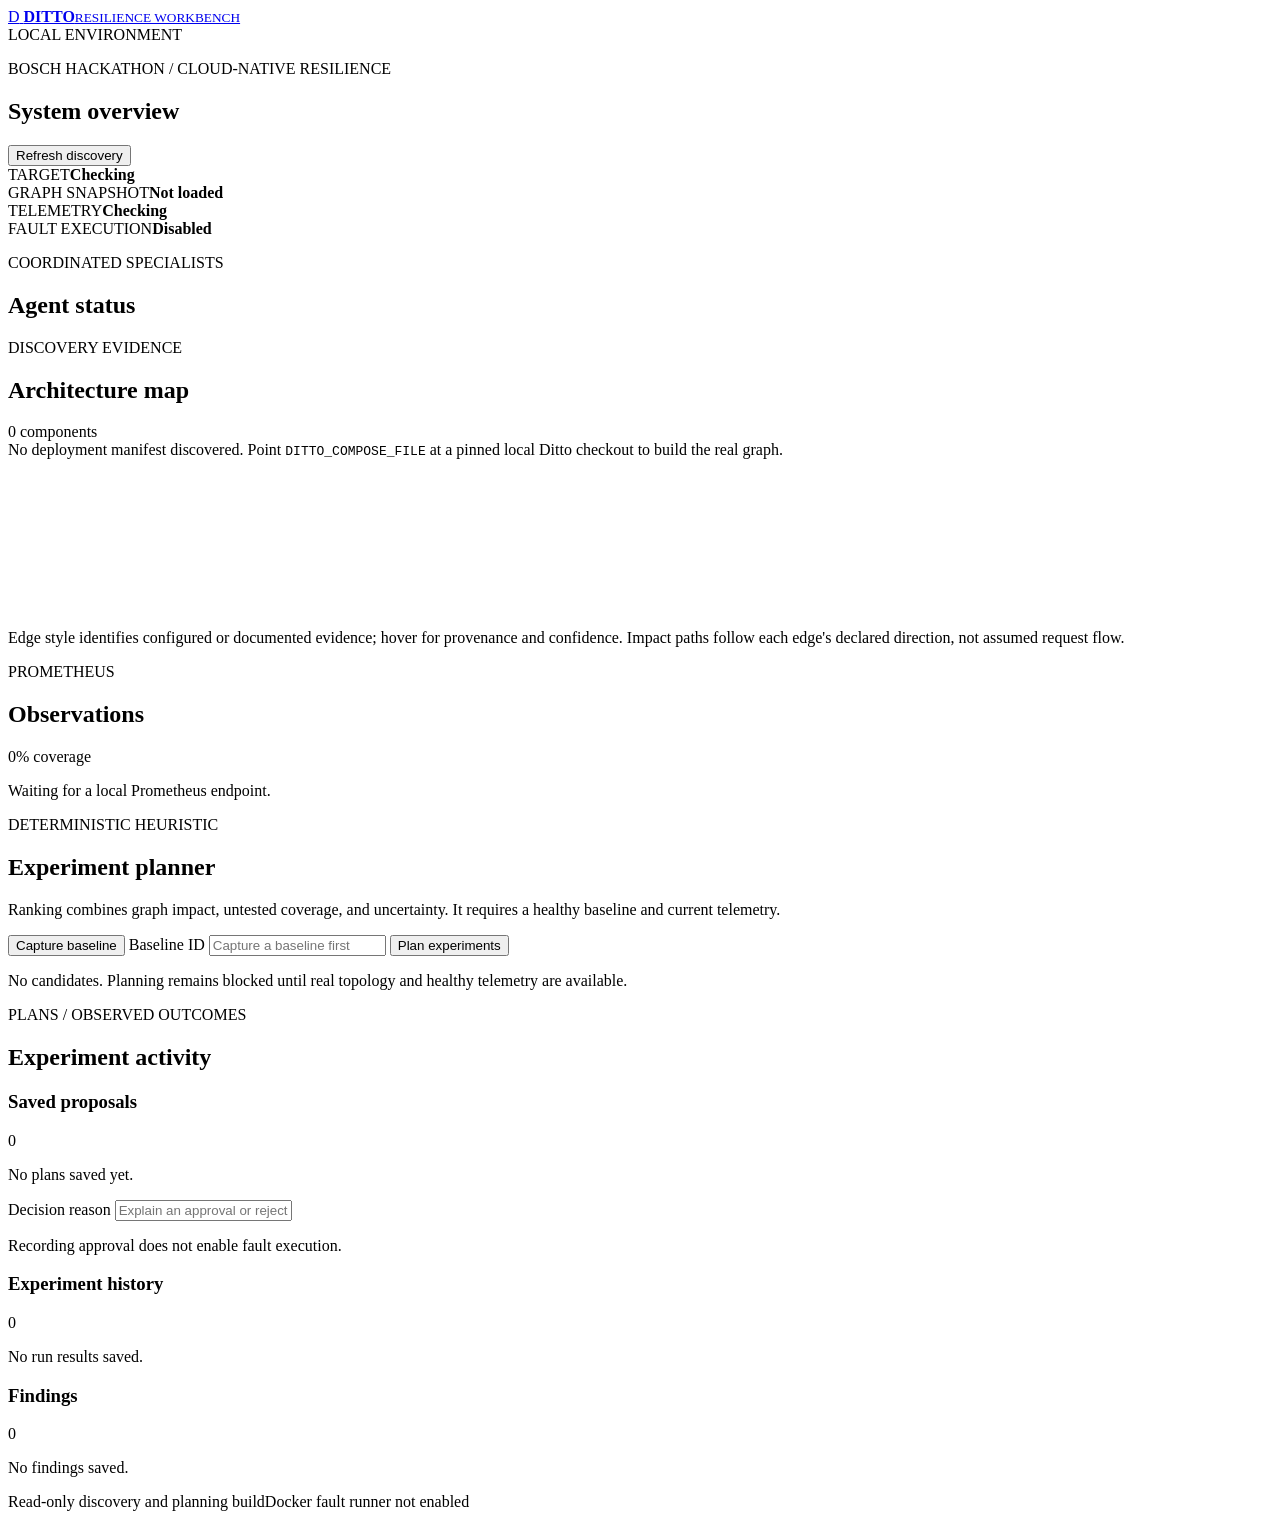
==== frontend/index.html @ 006905ce "Merge remote-tracking branch 'origin/main' into feat/p3-workload-measurement" ====
<!doctype html>
<html lang="en">
<head>
  <meta charset="utf-8">
  <meta name="viewport" content="width=device-width, initial-scale=1">
  <meta name="color-scheme" content="light">
  <title>Ditto Resilience Workbench</title>
  <link rel="stylesheet" href="/assets/styles.css">
</head>
<body>
  <header class="topbar">
    <a class="brand" href="/" aria-label="Ditto Resilience Workbench home">
      <span class="brand-mark" aria-hidden="true">D</span>
      <span><strong>DITTO</strong><small>RESILIENCE WORKBENCH</small></span>
    </a>
    <div class="topbar-meta"><span class="local-indicator"></span>LOCAL ENVIRONMENT</div>
  </header>

  <main>
    <section class="page-heading">
      <div>
        <p class="eyebrow">BOSCH HACKATHON / CLOUD-NATIVE RESILIENCE</p>
        <h1>System overview</h1>
      </div>
      <button id="refresh-button" class="button button-secondary" type="button">Refresh discovery</button>
    </section>

    <section class="status-strip" aria-label="Workbench status">
      <div><span class="status-label">TARGET</span><strong id="target-status">Checking</strong></div>
      <div><span class="status-label">GRAPH SNAPSHOT</span><strong id="graph-version">Not loaded</strong></div>
      <div><span class="status-label">TELEMETRY</span><strong id="telemetry-status">Checking</strong></div>
      <div><span class="status-label">FAULT EXECUTION</span><strong class="status-disabled">Disabled</strong></div>
    </section>

    <section class="agent-section">
      <div class="section-heading"><div><p class="eyebrow">COORDINATED SPECIALISTS</p><h2>Agent status</h2></div></div>
      <div id="agent-list" class="agent-list" aria-live="polite"></div>
    </section>

    <section class="architecture-section">
      <div class="section-heading"><div><p class="eyebrow">DISCOVERY EVIDENCE</p><h2>Architecture map</h2></div><span id="node-count" class="quiet-count">0 components</span></div>
      <div class="graph-frame">
        <div id="graph-empty" class="empty-state">No deployment manifest discovered. Point <code>DITTO_COMPOSE_FILE</code> at a pinned local Ditto checkout to build the real graph.</div>
        <svg id="architecture-graph" class="architecture-graph" role="img" aria-label="Discovered component graph" hidden></svg>
      </div>
      <p id="graph-note" class="source-note">Edge style identifies configured or documented evidence; hover for provenance and confidence. Impact paths follow each edge's declared direction, not assumed request flow.</p>
    </section>

    <section class="lower-grid">
      <div class="telemetry-section">
        <div class="section-heading"><div><p class="eyebrow">PROMETHEUS</p><h2>Observations</h2></div><span id="coverage" class="quiet-count">0% coverage</span></div>
        <div id="telemetry-list" class="telemetry-list"><p class="muted">Waiting for a local Prometheus endpoint.</p></div>
      </div>

      <div class="planner-section">
        <div class="section-heading"><div><p class="eyebrow">DETERMINISTIC HEURISTIC</p><h2>Experiment planner</h2></div></div>
        <p class="planner-copy">Ranking combines graph impact, untested coverage, and uncertainty. It requires a healthy baseline and current telemetry.</p>
        <div class="planner-controls">
          <button id="baseline-button" class="button button-secondary" type="button">Capture baseline</button>
          <label for="baseline-id">Baseline ID</label>
          <input id="baseline-id" type="text" inputmode="text" autocomplete="off" placeholder="Capture a baseline first">
          <button id="plan-button" class="button button-primary" type="button">Plan experiments</button>
        </div>
        <div id="plan-results" class="plan-results" aria-live="polite"><p class="muted">No candidates. Planning remains blocked until real topology and healthy telemetry are available.</p></div>
      </div>
    </section>

    <section class="activity-section">
      <div class="section-heading"><div><p class="eyebrow">PLANS / OBSERVED OUTCOMES</p><h2>Experiment activity</h2></div></div>
      <div class="activity-grid">
        <section class="activity-column" aria-labelledby="plans-heading">
          <div class="section-heading"><h3 id="plans-heading">Saved proposals</h3><span id="plan-count" class="quiet-count">0</span></div>
          <div id="plan-history" class="activity-list" aria-live="polite"><p class="muted">No plans saved yet.</p></div>
          <label class="approval-field" for="approval-reason">Decision reason
            <input id="approval-reason" type="text" maxlength="500" autocomplete="off" placeholder="Explain an approval or rejection">
          </label>
          <p id="approval-note" class="source-note">Recording approval does not enable fault execution.</p>
        </section>
        <section class="activity-column" aria-labelledby="runs-heading">
          <div class="section-heading"><h3 id="runs-heading">Experiment history</h3><span id="run-count" class="quiet-count">0</span></div>
          <div id="run-history" class="activity-list" aria-live="polite"><p class="muted">No run results saved.</p></div>
        </section>
        <section class="activity-column" aria-labelledby="findings-heading">
          <div class="section-heading"><h3 id="findings-heading">Findings</h3><span id="finding-count" class="quiet-count">0</span></div>
          <div id="finding-list" class="activity-list" aria-live="polite"><p class="muted">No findings saved.</p></div>
        </section>
      </div>
    </section>

    <footer><span>Read-only discovery and planning build</span><span>Docker fault runner not enabled</span></footer>
  </main>
  <script src="/assets/app.js" defer></script>
</body>
</html>
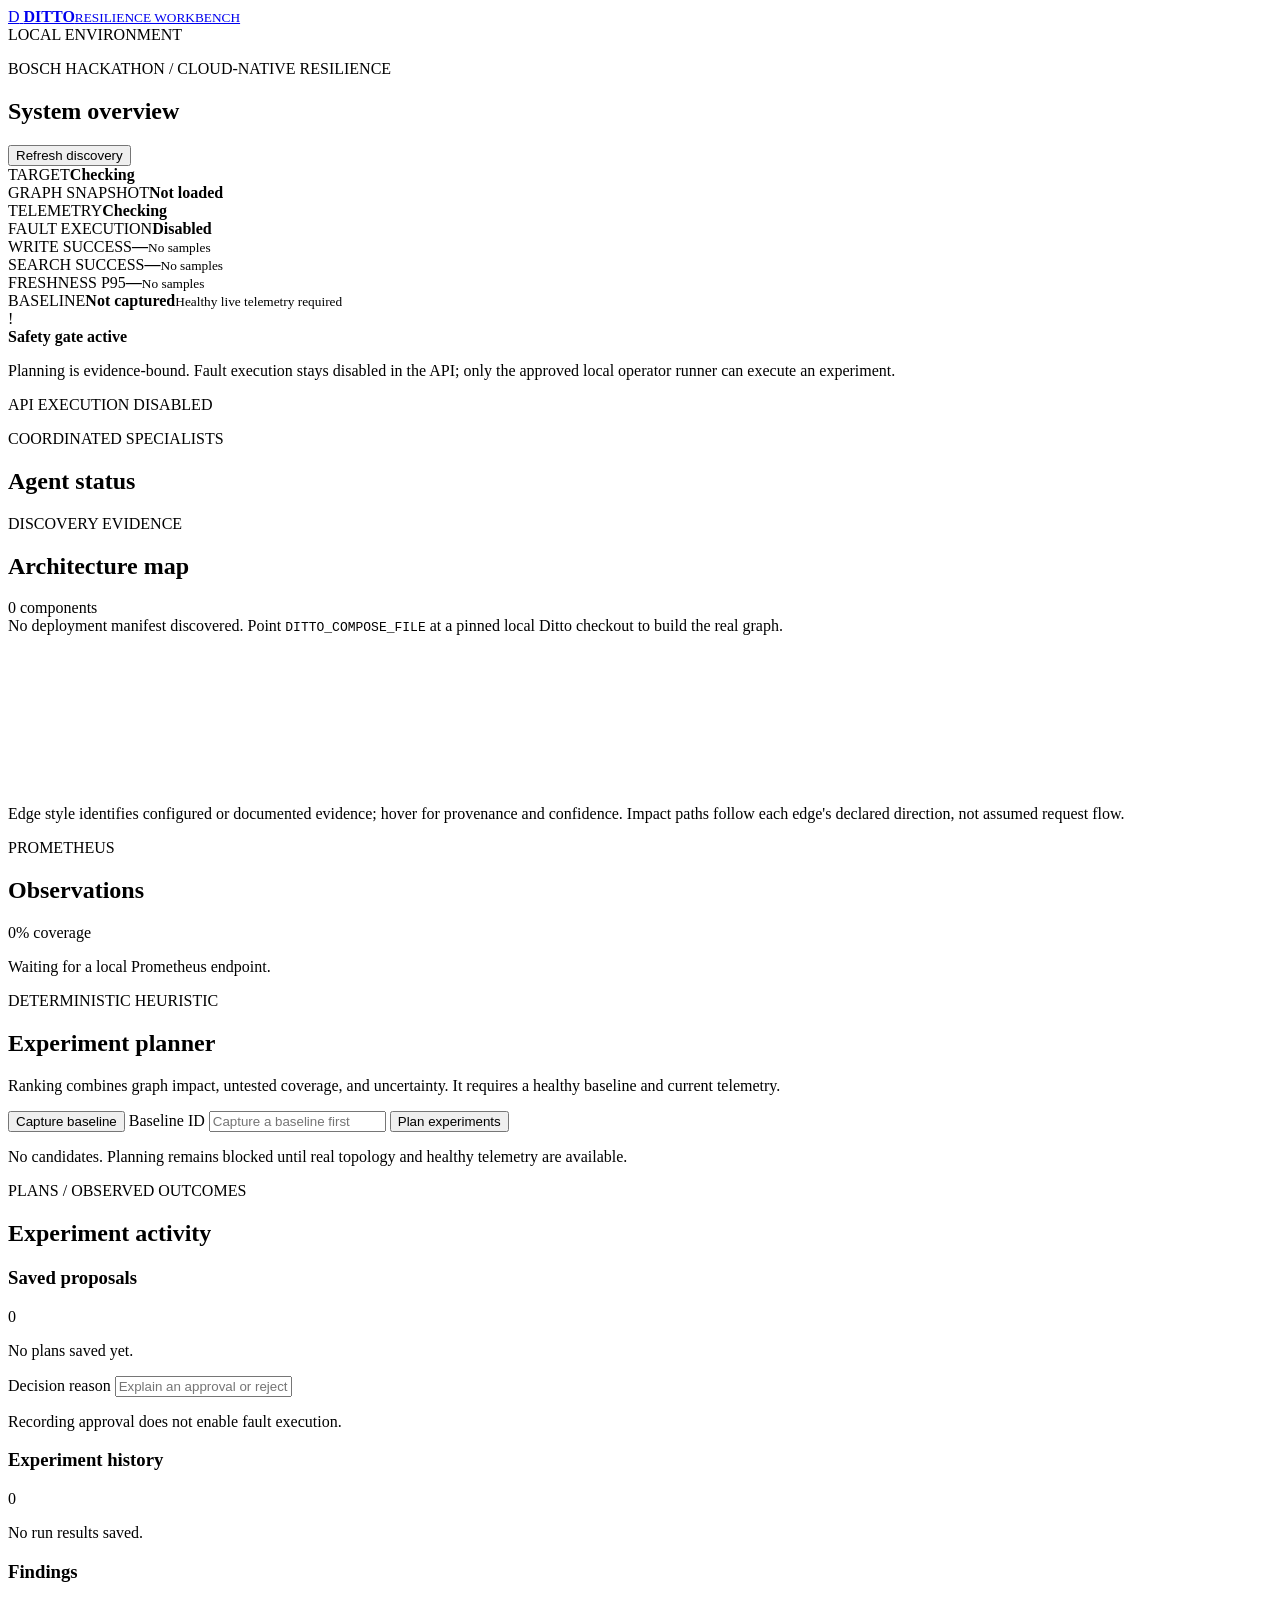
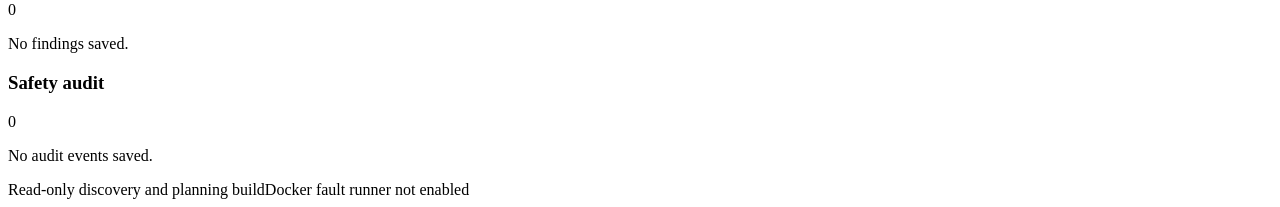
==== commit 59e612a0: "Build resilience workbench dashboard overview Co-authored-by: Copilot <223556219+Copilot@users.norep" ====
--- a/frontend/index.html
+++ b/frontend/index.html
@@ -30,6 +30,18 @@
       <div><span class="status-label">GRAPH SNAPSHOT</span><strong id="graph-version">Not loaded</strong></div>
       <div><span class="status-label">TELEMETRY</span><strong id="telemetry-status">Checking</strong></div>
       <div><span class="status-label">FAULT EXECUTION</span><strong class="status-disabled">Disabled</strong></div>
+    </section>
+
+    <section class="metric-grid" aria-label="Current resilience indicators">
+      <article class="metric-card"><span class="metric-label">WRITE SUCCESS</span><strong id="write-success">—</strong><small id="write-latency">No samples</small></article>
+      <article class="metric-card"><span class="metric-label">SEARCH SUCCESS</span><strong id="search-success">—</strong><small id="search-latency">No samples</small></article>
+      <article class="metric-card"><span class="metric-label">FRESHNESS P95</span><strong id="freshness-p95">—</strong><small id="freshness-method">No samples</small></article>
+      <article class="metric-card"><span class="metric-label">BASELINE</span><strong id="baseline-status">Not captured</strong><small id="baseline-detail">Healthy live telemetry required</small></article>
+    </section>
+
+    <section class="safety-banner" aria-label="Safety controls">
+      <div><span class="safety-icon">!</span><div><strong>Safety gate active</strong><p>Planning is evidence-bound. Fault execution stays disabled in the API; only the approved local operator runner can execute an experiment.</p></div></div>
+      <span id="execution-state" class="state-tag state-disabled">API EXECUTION DISABLED</span>
     </section>
 
     <section class="agent-section">
@@ -84,6 +96,10 @@
           <div class="section-heading"><h3 id="findings-heading">Findings</h3><span id="finding-count" class="quiet-count">0</span></div>
           <div id="finding-list" class="activity-list" aria-live="polite"><p class="muted">No findings saved.</p></div>
         </section>
+        <section class="activity-column" aria-labelledby="audit-heading">
+          <div class="section-heading"><h3 id="audit-heading">Safety audit</h3><span id="audit-count" class="quiet-count">0</span></div>
+          <div id="audit-list" class="activity-list" aria-live="polite"><p class="muted">No audit events saved.</p></div>
+        </section>
       </div>
     </section>
 
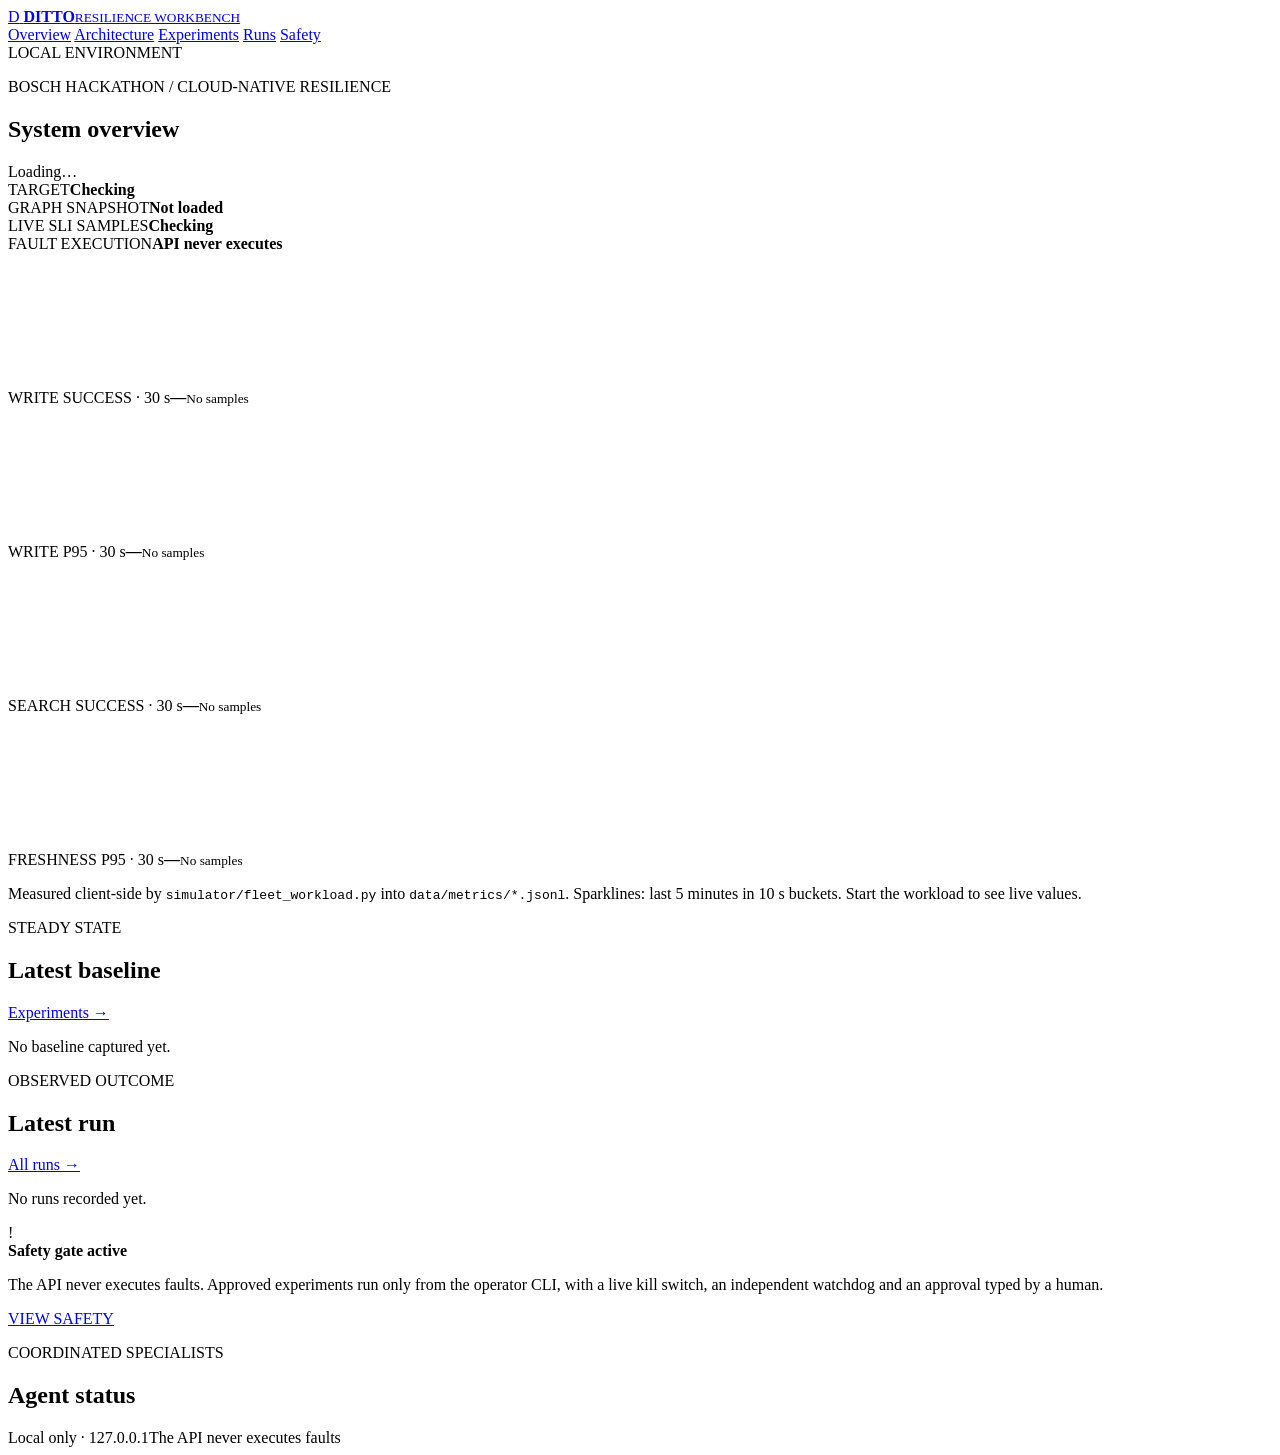
==== commit 700989de: "feat(frontend): five-view workbench dashboard on live SLIs, runs and safety Extends P2's dashboard (" ====
--- a/frontend/index.html
+++ b/frontend/index.html
@@ -9,102 +9,176 @@
 </head>
 <body>
   <header class="topbar">
-    <a class="brand" href="/" aria-label="Ditto Resilience Workbench home">
+    <a class="brand" href="#/overview" aria-label="Ditto Resilience Workbench home">
       <span class="brand-mark" aria-hidden="true">D</span>
       <span><strong>DITTO</strong><small>RESILIENCE WORKBENCH</small></span>
     </a>
-    <div class="topbar-meta"><span class="local-indicator"></span>LOCAL ENVIRONMENT</div>
+    <nav class="tabs" aria-label="Sections">
+      <a href="#/overview" data-view="overview">Overview</a>
+      <a href="#/architecture" data-view="architecture">Architecture</a>
+      <a href="#/experiments" data-view="experiments">Experiments</a>
+      <a href="#/runs" data-view="runs">Runs</a>
+      <a href="#/safety" data-view="safety">Safety</a>
+    </nav>
+    <div class="topbar-meta"><span id="live-dot" class="local-indicator"></span><span id="live-label">LOCAL ENVIRONMENT</span></div>
   </header>
 
   <main>
-    <section class="page-heading">
-      <div>
-        <p class="eyebrow">BOSCH HACKATHON / CLOUD-NATIVE RESILIENCE</p>
-        <h1>System overview</h1>
+    <!-- ============================== OVERVIEW ============================== -->
+    <section class="view" id="view-overview">
+      <div class="page-heading">
+        <div><p class="eyebrow">BOSCH HACKATHON / CLOUD-NATIVE RESILIENCE</p><h1>System overview</h1></div>
+        <span id="overview-updated" class="quiet-count">Loading…</span>
       </div>
-      <button id="refresh-button" class="button button-secondary" type="button">Refresh discovery</button>
+
+      <div class="status-strip" aria-label="Workbench status">
+        <div><span class="status-label">TARGET</span><strong id="target-status">Checking</strong></div>
+        <div><span class="status-label">GRAPH SNAPSHOT</span><strong id="graph-version">Not loaded</strong></div>
+        <div><span class="status-label">LIVE SLI SAMPLES</span><strong id="sli-source">Checking</strong></div>
+        <div><span class="status-label">FAULT EXECUTION</span><strong id="execution-status" class="status-disabled">API never executes</strong></div>
+      </div>
+
+      <div class="metric-grid" aria-label="Live SLIs, last 30 seconds">
+        <article class="metric-card"><span class="metric-label">WRITE SUCCESS · 30 s</span><strong id="write-success">—</strong><small id="write-detail">No samples</small><svg class="spark" id="spark-write" aria-hidden="true"></svg></article>
+        <article class="metric-card"><span class="metric-label">WRITE P95 · 30 s</span><strong id="write-p95">—</strong><small id="write-p95-detail">No samples</small><svg class="spark" id="spark-p95" aria-hidden="true"></svg></article>
+        <article class="metric-card"><span class="metric-label">SEARCH SUCCESS · 30 s</span><strong id="search-success">—</strong><small id="search-detail">No samples</small><svg class="spark" id="spark-search" aria-hidden="true"></svg></article>
+        <article class="metric-card"><span class="metric-label">FRESHNESS P95 · 30 s</span><strong id="freshness-p95">—</strong><small id="freshness-detail">No samples</small><svg class="spark" id="spark-freshness" aria-hidden="true"></svg></article>
+      </div>
+      <p class="source-note">Measured client-side by <code>simulator/fleet_workload.py</code> into <code>data/metrics/*.jsonl</code>. Sparklines: last 5 minutes in 10 s buckets. Start the workload to see live values.</p>
+
+      <div class="two-col">
+        <section class="panel">
+          <div class="section-heading"><div><p class="eyebrow">STEADY STATE</p><h2>Latest baseline</h2></div><a class="text-link" href="#/experiments">Experiments →</a></div>
+          <div id="overview-baseline"><p class="muted">No baseline captured yet.</p></div>
+        </section>
+        <section class="panel">
+          <div class="section-heading"><div><p class="eyebrow">OBSERVED OUTCOME</p><h2>Latest run</h2></div><a class="text-link" href="#/runs">All runs →</a></div>
+          <div id="overview-run"><p class="muted">No runs recorded yet.</p></div>
+        </section>
+      </div>
+
+      <div class="safety-banner" aria-label="Safety controls">
+        <div><span class="safety-icon">!</span><div><strong>Safety gate active</strong><p>The API never executes faults. Approved experiments run only from the operator CLI, with a live kill switch, an independent watchdog and an approval typed by a human.</p></div></div>
+        <a class="state-tag state-disabled" href="#/safety">VIEW SAFETY</a>
+      </div>
+
+      <section class="agent-section">
+        <div class="section-heading"><div><p class="eyebrow">COORDINATED SPECIALISTS</p><h2>Agent status</h2></div></div>
+        <div id="agent-list" class="agent-list" aria-live="polite"></div>
+      </section>
     </section>
 
-    <section class="status-strip" aria-label="Workbench status">
-      <div><span class="status-label">TARGET</span><strong id="target-status">Checking</strong></div>
-      <div><span class="status-label">GRAPH SNAPSHOT</span><strong id="graph-version">Not loaded</strong></div>
-      <div><span class="status-label">TELEMETRY</span><strong id="telemetry-status">Checking</strong></div>
-      <div><span class="status-label">FAULT EXECUTION</span><strong class="status-disabled">Disabled</strong></div>
-    </section>
-
-    <section class="metric-grid" aria-label="Current resilience indicators">
-      <article class="metric-card"><span class="metric-label">WRITE SUCCESS</span><strong id="write-success">—</strong><small id="write-latency">No samples</small></article>
-      <article class="metric-card"><span class="metric-label">SEARCH SUCCESS</span><strong id="search-success">—</strong><small id="search-latency">No samples</small></article>
-      <article class="metric-card"><span class="metric-label">FRESHNESS P95</span><strong id="freshness-p95">—</strong><small id="freshness-method">No samples</small></article>
-      <article class="metric-card"><span class="metric-label">BASELINE</span><strong id="baseline-status">Not captured</strong><small id="baseline-detail">Healthy live telemetry required</small></article>
-    </section>
-
-    <section class="safety-banner" aria-label="Safety controls">
-      <div><span class="safety-icon">!</span><div><strong>Safety gate active</strong><p>Planning is evidence-bound. Fault execution stays disabled in the API; only the approved local operator runner can execute an experiment.</p></div></div>
-      <span id="execution-state" class="state-tag state-disabled">API EXECUTION DISABLED</span>
-    </section>
-
-    <section class="agent-section">
-      <div class="section-heading"><div><p class="eyebrow">COORDINATED SPECIALISTS</p><h2>Agent status</h2></div></div>
-      <div id="agent-list" class="agent-list" aria-live="polite"></div>
-    </section>
-
-    <section class="architecture-section">
-      <div class="section-heading"><div><p class="eyebrow">DISCOVERY EVIDENCE</p><h2>Architecture map</h2></div><span id="node-count" class="quiet-count">0 components</span></div>
+    <!-- ============================ ARCHITECTURE ============================ -->
+    <section class="view" id="view-architecture" hidden>
+      <div class="page-heading">
+        <div><p class="eyebrow">M1 · DISCOVERY EVIDENCE</p><h1>Architecture map</h1></div>
+        <button id="refresh-button" class="button button-secondary" type="button">Refresh discovery</button>
+      </div>
+      <div class="legend">
+        <span><i class="swatch configured"></i>configured (compose)</span>
+        <span><i class="swatch documented"></i>documented (Ditto architecture)</span>
+        <span><i class="swatch manual"></i>manual (workbench)</span>
+        <span id="node-count" class="quiet-count">0 components</span>
+      </div>
       <div class="graph-frame">
-        <div id="graph-empty" class="empty-state">No deployment manifest discovered. Point <code>DITTO_COMPOSE_FILE</code> at a pinned local Ditto checkout to build the real graph.</div>
-        <svg id="architecture-graph" class="architecture-graph" role="img" aria-label="Discovered component graph" hidden></svg>
+        <div id="graph-empty" class="empty-state">No dependency map yet. Run <code>python -m ai.dependency_map</code>.</div>
+        <svg id="architecture-graph" class="architecture-graph" role="img" aria-label="Dependency graph" hidden></svg>
       </div>
-      <p id="graph-note" class="source-note">Edge style identifies configured or documented evidence; hover for provenance and confidence. Impact paths follow each edge's declared direction, not assumed request flow.</p>
-    </section>
-
-    <section class="lower-grid">
-      <div class="telemetry-section">
-        <div class="section-heading"><div><p class="eyebrow">PROMETHEUS</p><h2>Observations</h2></div><span id="coverage" class="quiet-count">0% coverage</span></div>
-        <div id="telemetry-list" class="telemetry-list"><p class="muted">Waiting for a local Prometheus endpoint.</p></div>
-      </div>
-
-      <div class="planner-section">
-        <div class="section-heading"><div><p class="eyebrow">DETERMINISTIC HEURISTIC</p><h2>Experiment planner</h2></div></div>
-        <p class="planner-copy">Ranking combines graph impact, untested coverage, and uncertainty. It requires a healthy baseline and current telemetry.</p>
-        <div class="planner-controls">
-          <button id="baseline-button" class="button button-secondary" type="button">Capture baseline</button>
-          <label for="baseline-id">Baseline ID</label>
-          <input id="baseline-id" type="text" inputmode="text" autocomplete="off" placeholder="Capture a baseline first">
-          <button id="plan-button" class="button button-primary" type="button">Plan experiments</button>
-        </div>
-        <div id="plan-results" class="plan-results" aria-live="polite"><p class="muted">No candidates. Planning remains blocked until real topology and healthy telemetry are available.</p></div>
-      </div>
-    </section>
-
-    <section class="activity-section">
-      <div class="section-heading"><div><p class="eyebrow">PLANS / OBSERVED OUTCOMES</p><h2>Experiment activity</h2></div></div>
-      <div class="activity-grid">
-        <section class="activity-column" aria-labelledby="plans-heading">
-          <div class="section-heading"><h3 id="plans-heading">Saved proposals</h3><span id="plan-count" class="quiet-count">0</span></div>
-          <div id="plan-history" class="activity-list" aria-live="polite"><p class="muted">No plans saved yet.</p></div>
-          <label class="approval-field" for="approval-reason">Decision reason
-            <input id="approval-reason" type="text" maxlength="500" autocomplete="off" placeholder="Explain an approval or rejection">
-          </label>
-          <p id="approval-note" class="source-note">Recording approval does not enable fault execution.</p>
+      <p class="source-note">Hover an edge for its provenance. From <code>ai/dependency_map.json</code>; no edge is claimed as runtime-observed.</p>
+      <div class="two-col">
+        <section class="panel">
+          <div class="section-heading"><div><p class="eyebrow">WHO AFFECTS WHAT</p><h2>SLI request paths</h2></div></div>
+          <table class="data-table" id="sli-paths"></table>
         </section>
-        <section class="activity-column" aria-labelledby="runs-heading">
-          <div class="section-heading"><h3 id="runs-heading">Experiment history</h3><span id="run-count" class="quiet-count">0</span></div>
-          <div id="run-history" class="activity-list" aria-live="polite"><p class="muted">No run results saved.</p></div>
-        </section>
-        <section class="activity-column" aria-labelledby="findings-heading">
-          <div class="section-heading"><h3 id="findings-heading">Findings</h3><span id="finding-count" class="quiet-count">0</span></div>
-          <div id="finding-list" class="activity-list" aria-live="polite"><p class="muted">No findings saved.</p></div>
-        </section>
-        <section class="activity-column" aria-labelledby="audit-heading">
-          <div class="section-heading"><h3 id="audit-heading">Safety audit</h3><span id="audit-count" class="quiet-count">0</span></div>
-          <div id="audit-list" class="activity-list" aria-live="polite"><p class="muted">No audit events saved.</p></div>
+        <section class="panel">
+          <div class="section-heading"><div><p class="eyebrow">COMPOSE</p><h2>Services</h2></div></div>
+          <table class="data-table" id="service-table"></table>
         </section>
       </div>
     </section>
 
-    <footer><span>Read-only discovery and planning build</span><span>Docker fault runner not enabled</span></footer>
+    <!-- ============================= EXPERIMENTS ============================ -->
+    <section class="view" id="view-experiments" hidden>
+      <div class="page-heading"><div><p class="eyebrow">M2–M4 · BASELINE → PLAN → APPROVE</p><h1>Experiments</h1></div></div>
+
+      <div class="two-col">
+        <section class="panel">
+          <div class="section-heading"><div><p class="eyebrow">STEP 1</p><h2>Baseline</h2></div>
+            <button id="baseline-button" class="button button-secondary" type="button">Capture baseline</button></div>
+          <p class="planner-copy">Built from the latest live workload run only. Needs at least 120 s of samples and every SLI healthy.</p>
+          <div id="baseline-message" class="notice" hidden></div>
+          <div id="baseline-list" class="activity-list"><p class="muted">No baselines yet.</p></div>
+        </section>
+        <section class="panel">
+          <div class="section-heading"><div><p class="eyebrow">STEP 2</p><h2>Plan</h2></div></div>
+          <div class="planner-controls">
+            <label for="baseline-select">Baseline</label>
+            <select id="baseline-select"><option value="">Capture a baseline first</option></select>
+            <button id="plan-button" class="button button-primary" type="button">Plan experiments</button>
+          </div>
+          <div id="plan-results" class="plan-results" aria-live="polite"><p class="muted">Pick a baseline and plan.</p></div>
+        </section>
+      </div>
+
+      <section class="panel">
+        <div class="section-heading"><div><p class="eyebrow">STEP 3 · HUMAN DECISION</p><h2>Proposals</h2></div><span id="plan-count" class="quiet-count">0</span></div>
+        <p class="planner-copy">Approving records an immutable, single-use human decision that expires. It does not execute anything; run the commands shown on approved proposals from the operator terminal.</p>
+        <div id="plan-history" class="activity-list" aria-live="polite"><p class="muted">No plans saved yet.</p></div>
+      </section>
+    </section>
+
+    <!-- ================================ RUNS =============================== -->
+    <section class="view" id="view-runs" hidden>
+      <div class="page-heading"><div><p class="eyebrow">M4 · OBSERVED OUTCOMES</p><h1>Runs</h1></div><span id="run-count" class="quiet-count">0</span></div>
+      <div class="runs-layout">
+        <div id="run-list" class="run-list"><p class="muted">No runs recorded yet.</p></div>
+        <div id="run-detail" class="panel run-detail"><p class="muted">Loading…</p></div>
+      </div>
+    </section>
+
+    <!-- =============================== SAFETY ============================== -->
+    <section class="view" id="view-safety" hidden>
+      <div class="page-heading"><div><p class="eyebrow">M3 · DETERMINISTIC CONTROL PLANE</p><h1>Safety</h1></div></div>
+      <div class="two-col">
+        <section class="panel">
+          <div class="section-heading"><div><p class="eyebrow">configs/experiment-policy.yaml</p><h2>Policy and limits</h2></div></div>
+          <div id="policy-view"><p class="muted">Loading…</p></div>
+        </section>
+        <section class="panel">
+          <div class="section-heading"><div><p class="eyebrow">KILL SWITCH</p><h2>Abort thresholds</h2></div></div>
+          <div id="threshold-view"><p class="muted">Loading…</p></div>
+        </section>
+      </div>
+      <div class="two-col">
+        <section class="panel">
+          <div class="section-heading"><div><p class="eyebrow">INDEPENDENT PROCESS</p><h2>Watchdog log</h2></div></div>
+          <div id="watchdog-list" class="activity-list"><p class="muted">No watchdog events.</p></div>
+        </section>
+        <section class="panel">
+          <div class="section-heading"><div><p class="eyebrow">EVERY STEP RECORDED</p><h2>Audit trail</h2></div><span id="audit-count" class="quiet-count">0</span></div>
+          <div id="audit-list" class="activity-list"><p class="muted">No audit events.</p></div>
+        </section>
+      </div>
+    </section>
+
+    <footer><span>Local only · 127.0.0.1</span><span>The API never executes faults</span></footer>
   </main>
+
+  <dialog id="approve-dialog" aria-labelledby="approve-title">
+    <form method="dialog" id="approve-form">
+      <h2 id="approve-title">Record a human decision</h2>
+      <div id="approve-summary" class="approve-summary"></div>
+      <label>Your name<input id="approve-by" required maxlength="80" autocomplete="name"></label>
+      <label>Reason<input id="approve-reason" required maxlength="400" autocomplete="off"></label>
+      <label id="approve-confirm-label"><span>Type <code id="approve-word">APPROVE</code> to confirm</span><input id="approve-confirm" required autocomplete="off" spellcheck="false"></label>
+      <p id="approve-error" class="form-error" hidden></p>
+      <div class="dialog-actions">
+        <button class="button button-secondary" value="cancel" formnovalidate type="submit">Cancel</button>
+        <button class="button button-primary" id="approve-submit" value="confirm" type="submit">Record decision</button>
+      </div>
+    </form>
+  </dialog>
+
   <script src="/assets/app.js" defer></script>
 </body>
-</html>+</html>
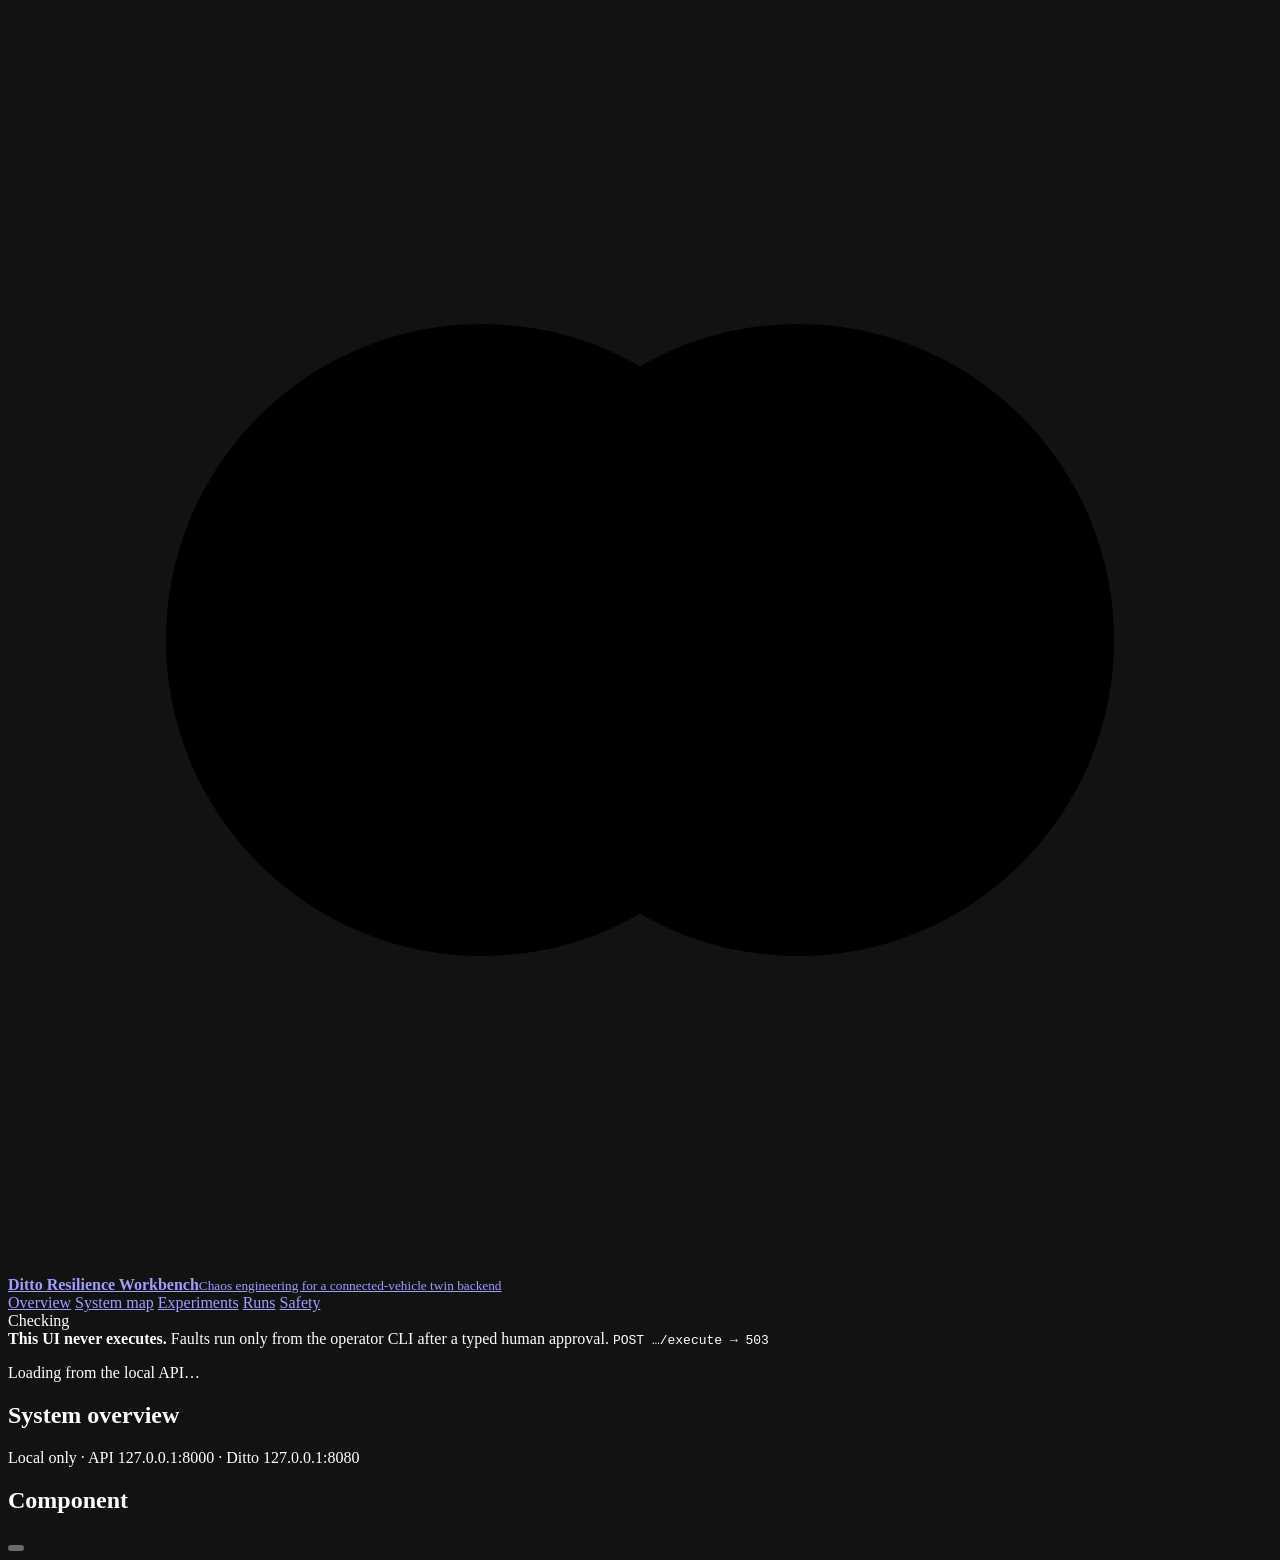
==== commit 6018f69f: "hi" ====
--- a/frontend/index.html
+++ b/frontend/index.html
@@ -3,166 +3,50 @@
 <head>
   <meta charset="utf-8">
   <meta name="viewport" content="width=device-width, initial-scale=1">
-  <meta name="color-scheme" content="light">
+  <meta name="color-scheme" content="dark">
   <title>Ditto Resilience Workbench</title>
   <link rel="stylesheet" href="/assets/styles.css">
 </head>
 <body>
+  <div class="supergraphic" aria-hidden="true"></div>
   <header class="topbar">
-    <a class="brand" href="#/overview" aria-label="Ditto Resilience Workbench home">
-      <span class="brand-mark" aria-hidden="true">D</span>
-      <span><strong>DITTO</strong><small>RESILIENCE WORKBENCH</small></span>
+    <a class="brand" href="#/overview" aria-label="Ditto Resilience Workbench, overview">
+      <span class="brand-mark" aria-hidden="true"><svg viewBox="0 0 24 24"><circle cx="9" cy="12" r="6"/><circle cx="15" cy="12" r="6"/></svg></span>
+      <span class="brand-text"><strong>Ditto Resilience Workbench</strong><small>Chaos engineering for a connected-vehicle twin backend</small></span>
     </a>
     <nav class="tabs" aria-label="Sections">
       <a href="#/overview" data-view="overview">Overview</a>
-      <a href="#/architecture" data-view="architecture">Architecture</a>
+      <a href="#/architecture" data-view="architecture">System map</a>
       <a href="#/experiments" data-view="experiments">Experiments</a>
       <a href="#/runs" data-view="runs">Runs</a>
       <a href="#/safety" data-view="safety">Safety</a>
     </nav>
-    <div class="topbar-meta"><span id="live-dot" class="local-indicator"></span><span id="live-label">LOCAL ENVIRONMENT</span></div>
+    <div class="live-chip" id="live-chip"><i></i><span>Checking</span></div>
   </header>
 
-  <main>
-    <!-- ============================== OVERVIEW ============================== -->
-    <section class="view" id="view-overview">
-      <div class="page-heading">
-        <div><p class="eyebrow">BOSCH HACKATHON / CLOUD-NATIVE RESILIENCE</p><h1>System overview</h1></div>
-        <span id="overview-updated" class="quiet-count">Loading…</span>
-      </div>
+  <div class="safety-strip" role="note">
+    <span class="safety-strip-text" id="safety-strip-icon"></span>
+    <span><strong>This UI never executes.</strong> Faults run only from the operator CLI after a typed human approval.</span>
+    <code class="mono">POST …/execute → 503</code>
+  </div>
 
-      <div class="status-strip" aria-label="Workbench status">
-        <div><span class="status-label">TARGET</span><strong id="target-status">Checking</strong></div>
-        <div><span class="status-label">GRAPH SNAPSHOT</span><strong id="graph-version">Not loaded</strong></div>
-        <div><span class="status-label">LIVE SLI SAMPLES</span><strong id="sli-source">Checking</strong></div>
-        <div><span class="status-label">FAULT EXECUTION</span><strong id="execution-status" class="status-disabled">API never executes</strong></div>
-      </div>
+  <main id="main">
+    <section class="view" id="view-overview" aria-labelledby="h-overview"><div class="page-head"><div><p class="eyebrow">Loading from the local API…</p><h1 id="h-overview">System overview</h1></div></div></section>
+    <section class="view" id="view-architecture" aria-labelledby="h-architecture" hidden></section>
+    <section class="view" id="view-experiments" aria-labelledby="h-experiments" hidden></section>
+    <section class="view" id="view-runs" aria-labelledby="h-runs" hidden></section>
+    <section class="view" id="view-safety" aria-labelledby="h-safety" hidden></section>
+  </main>
 
-      <div class="metric-grid" aria-label="Live SLIs, last 30 seconds">
-        <article class="metric-card"><span class="metric-label">WRITE SUCCESS · 30 s</span><strong id="write-success">—</strong><small id="write-detail">No samples</small><svg class="spark" id="spark-write" aria-hidden="true"></svg></article>
-        <article class="metric-card"><span class="metric-label">WRITE P95 · 30 s</span><strong id="write-p95">—</strong><small id="write-p95-detail">No samples</small><svg class="spark" id="spark-p95" aria-hidden="true"></svg></article>
-        <article class="metric-card"><span class="metric-label">SEARCH SUCCESS · 30 s</span><strong id="search-success">—</strong><small id="search-detail">No samples</small><svg class="spark" id="spark-search" aria-hidden="true"></svg></article>
-        <article class="metric-card"><span class="metric-label">FRESHNESS P95 · 30 s</span><strong id="freshness-p95">—</strong><small id="freshness-detail">No samples</small><svg class="spark" id="spark-freshness" aria-hidden="true"></svg></article>
-      </div>
-      <p class="source-note">Measured client-side by <code>simulator/fleet_workload.py</code> into <code>data/metrics/*.jsonl</code>. Sparklines: last 5 minutes in 10 s buckets. Start the workload to see live values.</p>
+  <footer class="footer">
+    <span>Local only · API 127.0.0.1:8000 · Ditto 127.0.0.1:8080</span>
+    <span id="footer-updated"></span>
+  </footer>
 
-      <div class="two-col">
-        <section class="panel">
-          <div class="section-heading"><div><p class="eyebrow">STEADY STATE</p><h2>Latest baseline</h2></div><a class="text-link" href="#/experiments">Experiments →</a></div>
-          <div id="overview-baseline"><p class="muted">No baseline captured yet.</p></div>
-        </section>
-        <section class="panel">
-          <div class="section-heading"><div><p class="eyebrow">OBSERVED OUTCOME</p><h2>Latest run</h2></div><a class="text-link" href="#/runs">All runs →</a></div>
-          <div id="overview-run"><p class="muted">No runs recorded yet.</p></div>
-        </section>
-      </div>
-
-      <div class="safety-banner" aria-label="Safety controls">
-        <div><span class="safety-icon">!</span><div><strong>Safety gate active</strong><p>The API never executes faults. Approved experiments run only from the operator CLI, with a live kill switch, an independent watchdog and an approval typed by a human.</p></div></div>
-        <a class="state-tag state-disabled" href="#/safety">VIEW SAFETY</a>
-      </div>
-
-      <section class="agent-section">
-        <div class="section-heading"><div><p class="eyebrow">COORDINATED SPECIALISTS</p><h2>Agent status</h2></div></div>
-        <div id="agent-list" class="agent-list" aria-live="polite"></div>
-      </section>
-    </section>
-
-    <!-- ============================ ARCHITECTURE ============================ -->
-    <section class="view" id="view-architecture" hidden>
-      <div class="page-heading">
-        <div><p class="eyebrow">M1 · DISCOVERY EVIDENCE</p><h1>Architecture map</h1></div>
-        <button id="refresh-button" class="button button-secondary" type="button">Refresh discovery</button>
-      </div>
-      <div class="legend">
-        <span><i class="swatch configured"></i>configured (compose)</span>
-        <span><i class="swatch documented"></i>documented (Ditto architecture)</span>
-        <span><i class="swatch manual"></i>manual (workbench)</span>
-        <span id="node-count" class="quiet-count">0 components</span>
-      </div>
-      <div class="graph-frame">
-        <div id="graph-empty" class="empty-state">No dependency map yet. Run <code>python -m ai.dependency_map</code>.</div>
-        <svg id="architecture-graph" class="architecture-graph" role="img" aria-label="Dependency graph" hidden></svg>
-      </div>
-      <p class="source-note">Hover an edge for its provenance. From <code>ai/dependency_map.json</code>; no edge is claimed as runtime-observed.</p>
-      <div class="two-col">
-        <section class="panel">
-          <div class="section-heading"><div><p class="eyebrow">WHO AFFECTS WHAT</p><h2>SLI request paths</h2></div></div>
-          <table class="data-table" id="sli-paths"></table>
-        </section>
-        <section class="panel">
-          <div class="section-heading"><div><p class="eyebrow">COMPOSE</p><h2>Services</h2></div></div>
-          <table class="data-table" id="service-table"></table>
-        </section>
-      </div>
-    </section>
-
-    <!-- ============================= EXPERIMENTS ============================ -->
-    <section class="view" id="view-experiments" hidden>
-      <div class="page-heading"><div><p class="eyebrow">M2–M4 · BASELINE → PLAN → APPROVE</p><h1>Experiments</h1></div></div>
-
-      <div class="two-col">
-        <section class="panel">
-          <div class="section-heading"><div><p class="eyebrow">STEP 1</p><h2>Baseline</h2></div>
-            <button id="baseline-button" class="button button-secondary" type="button">Capture baseline</button></div>
-          <p class="planner-copy">Built from the latest live workload run only. Needs at least 120 s of samples and every SLI healthy.</p>
-          <div id="baseline-message" class="notice" hidden></div>
-          <div id="baseline-list" class="activity-list"><p class="muted">No baselines yet.</p></div>
-        </section>
-        <section class="panel">
-          <div class="section-heading"><div><p class="eyebrow">STEP 2</p><h2>Plan</h2></div></div>
-          <div class="planner-controls">
-            <label for="baseline-select">Baseline</label>
-            <select id="baseline-select"><option value="">Capture a baseline first</option></select>
-            <button id="plan-button" class="button button-primary" type="button">Plan experiments</button>
-          </div>
-          <div id="plan-results" class="plan-results" aria-live="polite"><p class="muted">Pick a baseline and plan.</p></div>
-        </section>
-      </div>
-
-      <section class="panel">
-        <div class="section-heading"><div><p class="eyebrow">STEP 3 · HUMAN DECISION</p><h2>Proposals</h2></div><span id="plan-count" class="quiet-count">0</span></div>
-        <p class="planner-copy">Approving records an immutable, single-use human decision that expires. It does not execute anything; run the commands shown on approved proposals from the operator terminal.</p>
-        <div id="plan-history" class="activity-list" aria-live="polite"><p class="muted">No plans saved yet.</p></div>
-      </section>
-    </section>
-
-    <!-- ================================ RUNS =============================== -->
-    <section class="view" id="view-runs" hidden>
-      <div class="page-heading"><div><p class="eyebrow">M4 · OBSERVED OUTCOMES</p><h1>Runs</h1></div><span id="run-count" class="quiet-count">0</span></div>
-      <div class="runs-layout">
-        <div id="run-list" class="run-list"><p class="muted">No runs recorded yet.</p></div>
-        <div id="run-detail" class="panel run-detail"><p class="muted">Loading…</p></div>
-      </div>
-    </section>
-
-    <!-- =============================== SAFETY ============================== -->
-    <section class="view" id="view-safety" hidden>
-      <div class="page-heading"><div><p class="eyebrow">M3 · DETERMINISTIC CONTROL PLANE</p><h1>Safety</h1></div></div>
-      <div class="two-col">
-        <section class="panel">
-          <div class="section-heading"><div><p class="eyebrow">configs/experiment-policy.yaml</p><h2>Policy and limits</h2></div></div>
-          <div id="policy-view"><p class="muted">Loading…</p></div>
-        </section>
-        <section class="panel">
-          <div class="section-heading"><div><p class="eyebrow">KILL SWITCH</p><h2>Abort thresholds</h2></div></div>
-          <div id="threshold-view"><p class="muted">Loading…</p></div>
-        </section>
-      </div>
-      <div class="two-col">
-        <section class="panel">
-          <div class="section-heading"><div><p class="eyebrow">INDEPENDENT PROCESS</p><h2>Watchdog log</h2></div></div>
-          <div id="watchdog-list" class="activity-list"><p class="muted">No watchdog events.</p></div>
-        </section>
-        <section class="panel">
-          <div class="section-heading"><div><p class="eyebrow">EVERY STEP RECORDED</p><h2>Audit trail</h2></div><span id="audit-count" class="quiet-count">0</span></div>
-          <div id="audit-list" class="activity-list"><p class="muted">No audit events.</p></div>
-        </section>
-      </div>
-    </section>
-
-    <footer><span>Local only · 127.0.0.1</span><span>The API never executes faults</span></footer>
-  </main>
+  <aside class="drawer" id="drawer" aria-hidden="true" aria-labelledby="drawer-title">
+    <div class="drawer-head"><h2 id="drawer-title">Component</h2><button class="icon-button" type="button" id="drawer-close" aria-label="Close panel"></button></div>
+    <div class="drawer-body" id="drawer-body"></div>
+  </aside>
 
   <dialog id="approve-dialog" aria-labelledby="approve-title">
     <form method="dialog" id="approve-form">
@@ -170,10 +54,10 @@
       <div id="approve-summary" class="approve-summary"></div>
       <label>Your name<input id="approve-by" required maxlength="80" autocomplete="name"></label>
       <label>Reason<input id="approve-reason" required maxlength="400" autocomplete="off"></label>
-      <label id="approve-confirm-label"><span>Type <code id="approve-word">APPROVE</code> to confirm</span><input id="approve-confirm" required autocomplete="off" spellcheck="false"></label>
+      <label><span>Type <code id="approve-word">APPROVE</code> to confirm</span><input id="approve-confirm" required autocomplete="off" spellcheck="false"></label>
       <p id="approve-error" class="form-error" hidden></p>
       <div class="dialog-actions">
-        <button class="button button-secondary" value="cancel" formnovalidate type="submit">Cancel</button>
+        <button class="button" value="cancel" formnovalidate type="submit">Cancel</button>
         <button class="button button-primary" id="approve-submit" value="confirm" type="submit">Record decision</button>
       </div>
     </form>
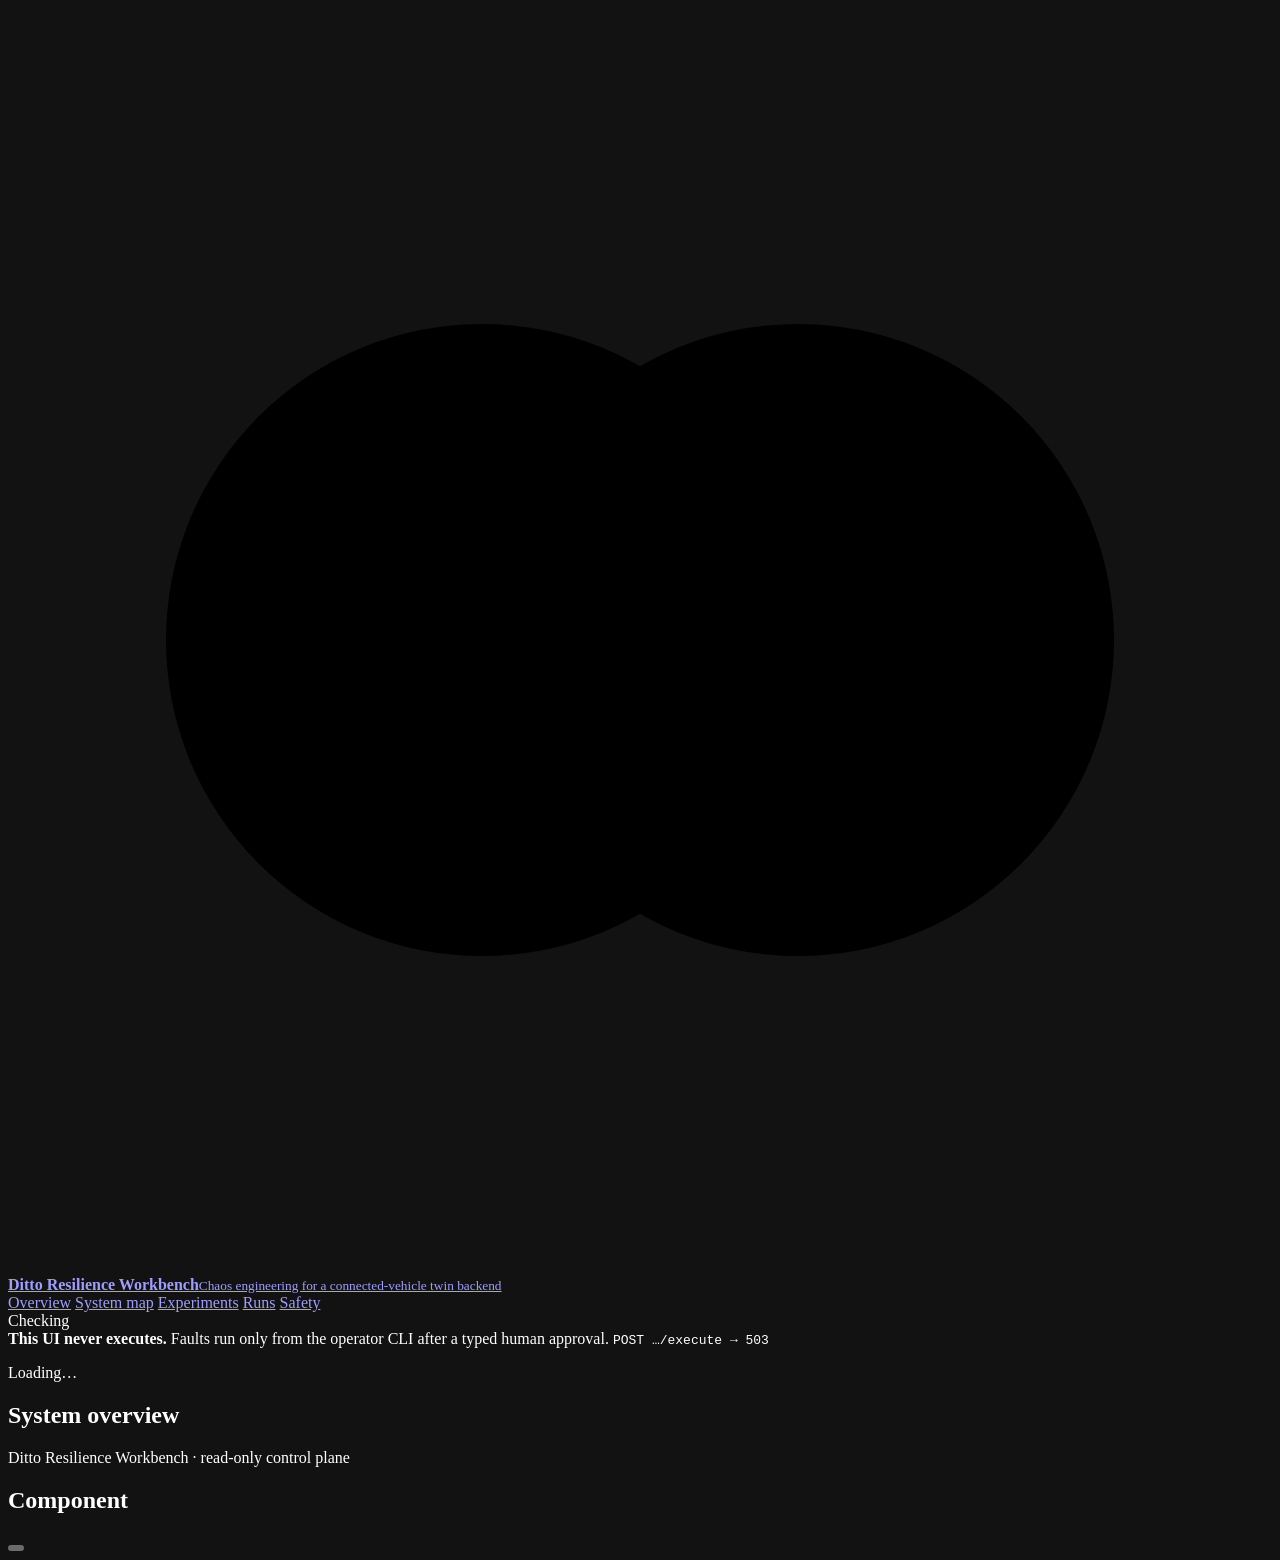
==== commit 27bddfcf: "Fix Render deployment: CORS + /healthz on backend, runtime API base and clear error states on fronte" ====
--- a/frontend/index.html
+++ b/frontend/index.html
@@ -5,7 +5,7 @@
   <meta name="viewport" content="width=device-width, initial-scale=1">
   <meta name="color-scheme" content="dark">
   <title>Ditto Resilience Workbench</title>
-  <link rel="stylesheet" href="/assets/styles.css">
+  <link rel="stylesheet" href="/styles.css">
 </head>
 <body>
   <div class="supergraphic" aria-hidden="true"></div>
@@ -31,7 +31,7 @@
   </div>
 
   <main id="main">
-    <section class="view" id="view-overview" aria-labelledby="h-overview"><div class="page-head"><div><p class="eyebrow">Loading from the local API…</p><h1 id="h-overview">System overview</h1></div></div></section>
+    <section class="view" id="view-overview" aria-labelledby="h-overview"><div class="page-head"><div><p class="eyebrow">Loading…</p><h1 id="h-overview">System overview</h1></div></div></section>
     <section class="view" id="view-architecture" aria-labelledby="h-architecture" hidden></section>
     <section class="view" id="view-experiments" aria-labelledby="h-experiments" hidden></section>
     <section class="view" id="view-runs" aria-labelledby="h-runs" hidden></section>
@@ -39,7 +39,7 @@
   </main>
 
   <footer class="footer">
-    <span>Local only · API 127.0.0.1:8000 · Ditto 127.0.0.1:8080</span>
+    <span>Ditto Resilience Workbench · read-only control plane</span>
     <span id="footer-updated"></span>
   </footer>
 
@@ -63,6 +63,8 @@
     </form>
   </dialog>
 
-  <script src="/assets/app.js" defer></script>
+  <script src="/config.js"></script>
+  <script src="/app.js" defer></script>
 </body>
 </html>
+
